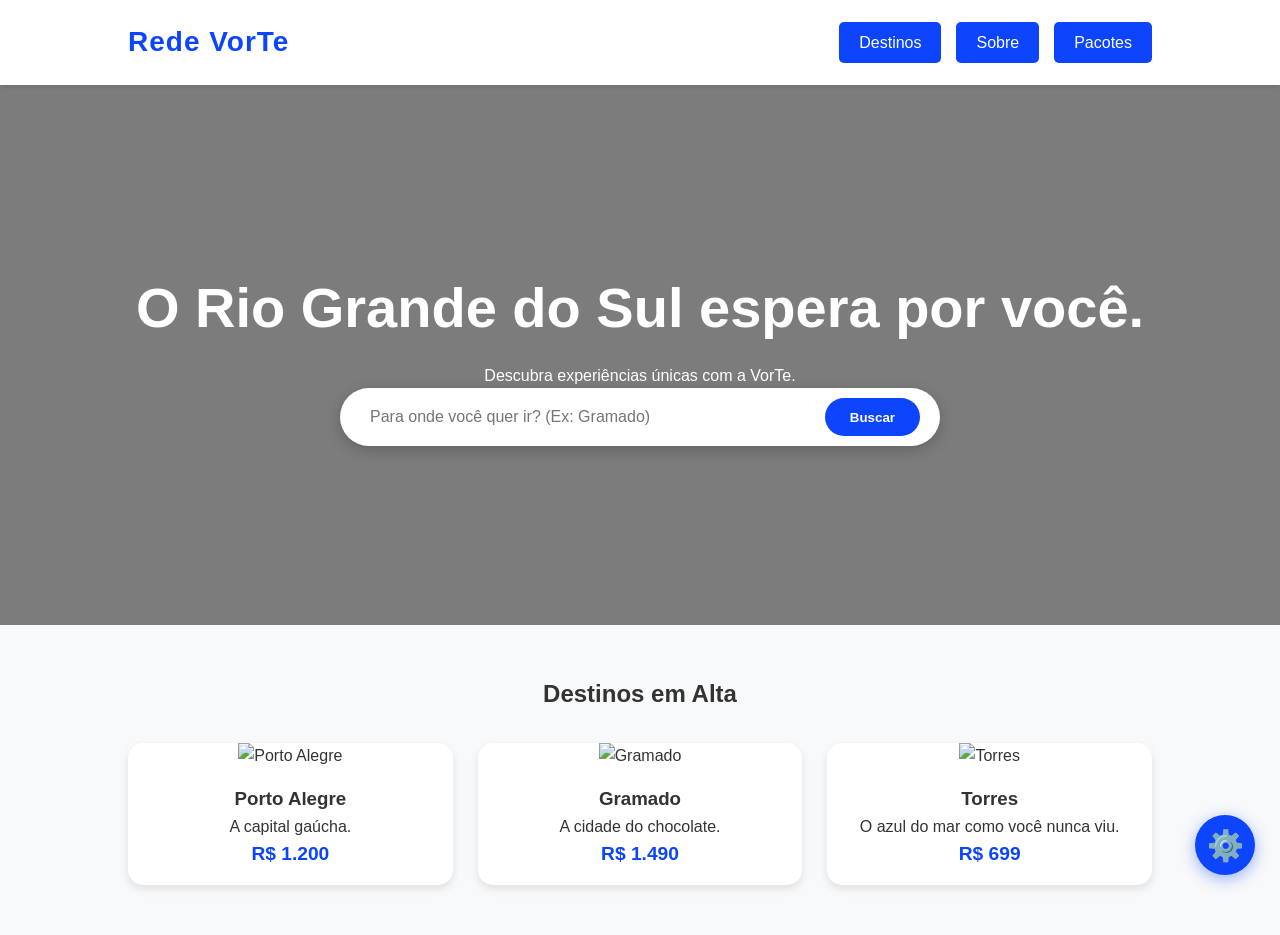
==== login.html @ 8953a27c "Add files via upload" ====
<!DOCTYPE html>
<html lang="pt-br">
<head>
    <meta charset="UTF-8">
    <meta name="viewport" content="width=device-width, initial-scale=1.0">
    <title>VorTe | Explore o Mundo</title>
    <style>
        /* Estilos Globais */
        * { margin: 0; padding: 0; box-sizing: border-box; font-family: 'Segoe UI', Tahoma, Geneva, Verdana, sans-serif; }
        body { background-color: #f8f9fa; color: #333; line-height: 1.6; }

        /* Cabeçalho */
        header {
            display: flex;
            justify-content: space-between;
            align-items: center;
            padding: 20px 10%;
            background: #fff;
            box-shadow: 0 2px 5px rgba(0,0,0,0.1);
            position: sticky;
            top: 0;
            z-index: 1000;
        }
        .logo { font-size: 28px; font-weight: bold; color: #0d45fd; letter-spacing: 1px; cursor: pointer; }
        
        /* Ajuste nos botões de navegação */
        nav { display: flex; gap: 15px; }
        nav a { 
            text-decoration: none; 
            color: white; 
            background-color: #0d45fd; 
            padding: 8px 20px; 
            border-radius: 5px; 
            font-weight: 500; 
            transition: 0.3s; 
        }
        nav a:hover { background-color: #0832b3; }

        /* Seção Hero */
        .hero {
            height: 60vh;
            background: linear-gradient(rgba(0,0,0,0.5), rgba(0,0,0,0.5)), 
                        url('https://www.rbsdirect.com.br/filestore/2/8/4/2/2/4/5_f3de34e56d194ad/5422482_0c01f1f8845a061.jpg?w=3840&format=webp');
            background-size: cover;
            background-position: center;
            display: flex;
            flex-direction: column;
            justify-content: center;
            align-items: center;
            text-align: center;
            color: white;
            padding: 0 20px;
        }
        .hero h1 { font-size: 3.5rem; margin-bottom: 10px; }

        /* Barra de Busca */
        .search-container {
            background: white;
            padding: 10px 20px;
            border-radius: 50px;
            display: flex;
            gap: 10px;
            box-shadow: 0 4px 15px rgba(0,0,0,0.2);
            width: 90%;
            max-width: 600px;
        }
        .search-container input {
            border: none;
            outline: none;
            padding: 10px;
            width: 100%;
            font-size: 1rem;
            color: #333;
        }
        .search-container button {
            background: #0d45fd;
            color: white;
            border: none;
            padding: 10px 25px;
            border-radius: 25px;
            cursor: pointer;
            font-weight: bold;
            transition: 0.3s;
        }
        .search-container button:hover { background: #0832b3; }

        /* Destinos */
        .destinations { padding: 50px 10%; text-align: center; }
        .grid {
            display: grid;
            grid-template-columns: repeat(auto-fit, minmax(250px, 1fr));
            gap: 25px;
            margin-top: 30px;
        }
        .card {
            background: white;
            border-radius: 15px;
            overflow: hidden;
            box-shadow: 0 4px 8px rgba(0,0,0,0.1);
            transition: 0.3s;
            cursor: pointer;
            display: block;
        }
        .card:hover { transform: translateY(-10px); box-shadow: 0 8px 20px rgba(0,0,0,0.15); }
        .card img { width: 100%; height: 200px; object-fit: cover; }
        .card-content { padding: 15px; }
        .price { color: #0d45fd; font-weight: bold; font-size: 1.2rem; }
        
        #no-results { display: none; margin-top: 20px; color: #666; }

        /* Estilos do Painel de Configuração */
.accessibility-menu { position: fixed; bottom: 20px; right: 20px; z-index: 9999; }
.gear-btn { 
    background: #0d45fd; color: white; width: 55px; height: 55px; 
    border-radius: 50%; border: none; cursor: pointer; font-size: 28px; 
    box-shadow: 0 4px 15px rgba(0,0,0,0.3); transition: 0.3s;
}
.gear-btn:hover { transform: rotate(90deg); background: #0832b3; }

.options-panel { 
    display: none; position: absolute; bottom: 70px; right: 0; 
    background: white; border-radius: 12px; padding: 15px; width: 220px; 
    box-shadow: 0 10px 25px rgba(0,0,0,0.2); border: 1px solid #eee;
}

.options-panel button { 
    width: 100%; padding: 10px; margin: 3px 0; border: none; 
    border-radius: 8px; cursor: pointer; font-weight: 600; 
    background: #f1f3f5; transition: 0.2s; 
}
.options-panel button:hover { background: #e2e6ea; }

/* REGRAS DE ALTO CONTRASTE */
body.high-contrast { 
    background-color: #000 !important; 
    color: #ffff00 !important; /* Amarelo no preto é o padrão de acessibilidade */
}
body.high-contrast header, 
body.high-contrast .card, 
body.high-contrast .options-panel,
body.high-contrast .search-container { 
    background-color: #000 !important; 
    border: 2px solid #fff !important; 
}
body.high-contrast a, 
body.high-contrast button, 
body.high-contrast h1, 
body.high-contrast h2, 
body.high-contrast h3, 
body.high-contrast p, 
body.high-contrast span { 
    color: #fff !important; 
}
body.high-contrast .pricing-button, 
body.high-contrast nav a {
    background-color: #fff !important;
    color: #000 !important;
}

/* Container do botão */
.accessibility-wrapper {
    position: fixed;
    bottom: 25px;
    right: 25px;
    z-index: 9999;
}

/* O Botão de Engrenagem */
.main-gear-btn {
    width: 60px;
    height: 60px;
    border-radius: 50%;
    background-color: #0d45fd;
    color: white;
    border: none;
    font-size: 30px;
    cursor: pointer;
    box-shadow: 0 4px 15px rgba(13, 69, 253, 0.4);
    transition: transform 0.3s cubic-bezier(0.175, 0.885, 0.32, 1.275), background 0.3s;
    display: flex;
    align-items: center;
    justify-content: center;
}

.main-gear-btn:hover {
    transform: scale(1.1) rotate(45deg);
    background-color: #0832b3;
}

/* O Painel de Opções */
.access-panel {
    display: none; /* Escondido por padrão */
    position: absolute;
    bottom: 75px;
    right: 0;
    width: 240px;
    background: white;
    border-radius: 15px;
    box-shadow: 0 10px 30px rgba(0,0,0,0.2);
    padding: 20px;
    border: 1px solid #e0e0e0;
    animation: slideUp 0.3s ease-out;
}

@keyframes slideUp {
    from { opacity: 0; transform: translateY(20px); }
    to { opacity: 1; transform: translateY(0); }
}

.panel-header {
    font-weight: bold;
    color: #333;
    margin-bottom: 15px;
    text-align: center;
    border-bottom: 1px solid #eee;
    padding-bottom: 10px;
}

.panel-group {
    margin-bottom: 15px;
}

.panel-group small {
    display: block;
    color: #888;
    margin-bottom: 5px;
    font-size: 11px;
    text-transform: uppercase;
}

.access-panel button {
    width: 100%;
    padding: 10px;
    margin: 4px 0;
    border: 1px solid #eee;
    background: #f9f9f9;
    border-radius: 8px;
    cursor: pointer;
    font-weight: 500;
    transition: 0.2s;
}

.access-panel button:hover { background: #f0f0f0; border-color: #0d45fd; }

.font-controls { display: flex; gap: 5px; }
.font-controls button { flex: 1; }

.btn-stop { color: #d9534f; }
.btn-contrast { background: #333 !important; color: white !important; }

/* Ajuste para Alto Contraste */
body.high-contrast .access-panel {
    background: #000;
    border: 2px solid #fff;
}
body.high-contrast .panel-header, body.high-contrast small { color: #fff; }


    </style>
</head>
<body>

    <header>
        <div class="logo" onclick="location.reload()">Rede VorTe</div>
        <nav>
            <a href="#destinos">Destinos</a>
            <a href="#" onclick="alert('VorTe Viagens - Criado em 2024')">Sobre</a>
            <a href="pacotes.html">Pacotes</a>
        </nav>
    </header>

    <section class="hero">
        <h1>O Rio Grande do Sul espera por você.</h1>
        <p>Descubra experiências únicas com a VorTe.</p>
        <div class="search-container">
            <input type="text" id="search-input" placeholder="Para onde você quer ir? (Ex: Gramado)">
            <button id="search-button">Buscar</button>
        </div>
    </section>

    <section class="destinations" id="destinos">
        <h2>Destinos em Alta</h2>
        <div id="no-results">Nenhum destino encontrado com esse nome.</div>
        <div class="grid" id="destinations-grid">
            
            <div class="card" data-name="porto alegre">
                <img src="https://jhdimoveis.com.br//web/vista.imobi/fotos/12580/ij0c0y_12580604aaac6743b8.jpg" alt="Porto Alegre">
                <div class="card-content">
                    <h3>Porto Alegre</h3>
                    <p>A capital gaúcha.</p>
                    <span class="price">R$ 1.200</span>
                </div>
            </div>

            <div class="card" data-name="gramado">
                <img src="https://blog.123milhas.com/wp-content/uploads/2022/09/conheca-cinco-hoteis-para-se-hospedar-em-gramado-rs-o-hotel-dincanto-conexao123.webp" alt="Gramado">
                <div class="card-content">
                    <h3>Gramado</h3>
                    <p>A cidade do chocolate.</p>
                    <span class="price">R$ 1.490</span>
                </div>
            </div>

            <div class="card" data-name="torres">
                <img src="https://www.chavesnamao.com.br/imn/0340X0250/N/60/imoveis/267169/35473499/rs-torres-centro-nao-encontrado-apartamento-a-venda-2-quartos-68f9016a-1.jpg" alt="Torres">
                <div class="card-content">
                    <h3>Torres</h3>
                    <p>O azul do mar como você nunca viu.</p>
                    <span class="price">R$ 699</span>
                </div>
            </div>


        <div class="accessibility-wrapper">
    <button class="main-gear-btn" id="gearBtn" onclick="toggleAccessMenu()" title="Configurações de Acessibilidade">
        ⚙️
    </button>

    <div class="access-panel" id="accessPanel">
        <div class="panel-header">Acessibilidade</div>
        
        <div class="panel-group">
            <small>Voz</small>
            <button onclick="readPage()">🔊 Ler Tela</button>
            <button onclick="stopReading()" class="btn-stop">⏹️ Parar Leitura</button>
        </div>

        <div class="panel-group">
            <small>Tamanho do Texto</small>
            <div class="font-controls">
                <button onclick="changeFontSize(2)">A+ ➕</button>
                <button onclick="changeFontSize(-2)">A- ➖</button>
            </div>
        </div>

        <div class="panel-group">
            <small>Visual</small>
            <button onclick="toggleContrast()" class="btn-contrast">🌓 Alto Contraste</button>
        </div>
    </div>
</div>



        </div>
    </section>

    <script>
        const searchInput = document.getElementById('search-input');
        const searchButton = document.getElementById('search-button');
        const cards = document.querySelectorAll('.card');
        const noResults = document.getElementById('no-results');

        function performSearch() {
            const searchTerm = searchInput.value.toLowerCase().trim();
            let hasResults = false;

            cards.forEach(card => {
                const destinationName = card.getAttribute('data-name');
                if (destinationName.includes(searchTerm)) {
                    card.style.display = 'block';
                    hasResults = true;
                } else {
                    card.style.display = 'none';
                }
            });

            noResults.style.display = hasResults ? 'none' : 'block';
        }

        searchButton.addEventListener('click', performSearch);
        searchInput.addEventListener('keypress', (e) => {
            if (e.key === 'Enter') performSearch();
        });

        cards.forEach(card => {
            card.addEventListener('click', () => {
                const name = card.querySelector('h3').innerText;
                alert('Você selecionou o destino: ' + name + '\nRedirecionando para reserva...');
            });
        });


        let currentFontSize = 16;
const synth = window.speechSynthesis;

// 1. Abrir/Fechar Menu
function toggleMenu() {
    const panel = document.getElementById('options-panel');
    panel.style.display = panel.style.display === 'block' ? 'none' : 'block';
}

// 2. Ouvir Textos (Leitor de Tela)
function readPage() {
    synth.cancel(); // Para qualquer leitura anterior
    const text = document.body.innerText;
    const utterance = new SpeechSynthesisUtterance(text);
    utterance.lang = 'pt-BR';
    utterance.rate = 1; // Velocidade normal
    synth.speak(utterance);
}

function stopReading() {
    synth.cancel();
}

// 3. Aumentar/Diminuir Fontes
function changeFontSize(amount) {
    currentFontSize += amount;
    // Limites de segurança para a fonte
    if (currentFontSize < 12) currentFontSize = 12;
    if (currentFontSize > 30) currentFontSize = 30;
    document.body.style.fontSize = currentFontSize + 'px';
}

// 4. Alto Contraste
function toggleContrast() {
    document.body.classList.toggle('high-contrast');
}

// Fechar menu ao clicar fora dele
window.addEventListener('click', function(e) {
    const panel = document.getElementById('options-panel');
    const gear = document.querySelector('.gear-btn');
    if (!panel.contains(e.target) && e.target !== gear) {
        panel.style.display = 'none';
    }
});

function toggleAccessMenu() {
    const panel = document.getElementById('accessPanel');
    if (panel.style.display === 'block') {
        panel.style.display = 'none';
    } else {
        panel.style.display = 'block';
    }
}

// Fecha o menu se clicar fora dele
window.onclick = function(event) {
    const panel = document.getElementById('accessPanel');
    const btn = document.getElementById('gearBtn');
    if (!panel.contains(event.target) && event.target !== btn) {
        panel.style.display = 'none';
    }
}

// Funções de ação (Reutilizando o que criamos)
let fontSize = 16;
function changeFontSize(s) {
    fontSize += s;
    document.body.style.fontSize = fontSize + "px";
}

function toggleContrast() {
    document.body.classList.toggle('high-contrast');
}

function readPage() {
    window.speechSynthesis.cancel();
    const texto = document.body.innerText;
    const msg = new SpeechSynthesisUtterance(texto);
    msg.lang = 'pt-BR';
    window.speechSynthesis.speak(msg);
}

function stopReading() {
    window.speechSynthesis.cancel();
}
    </script>

</body>
</html>
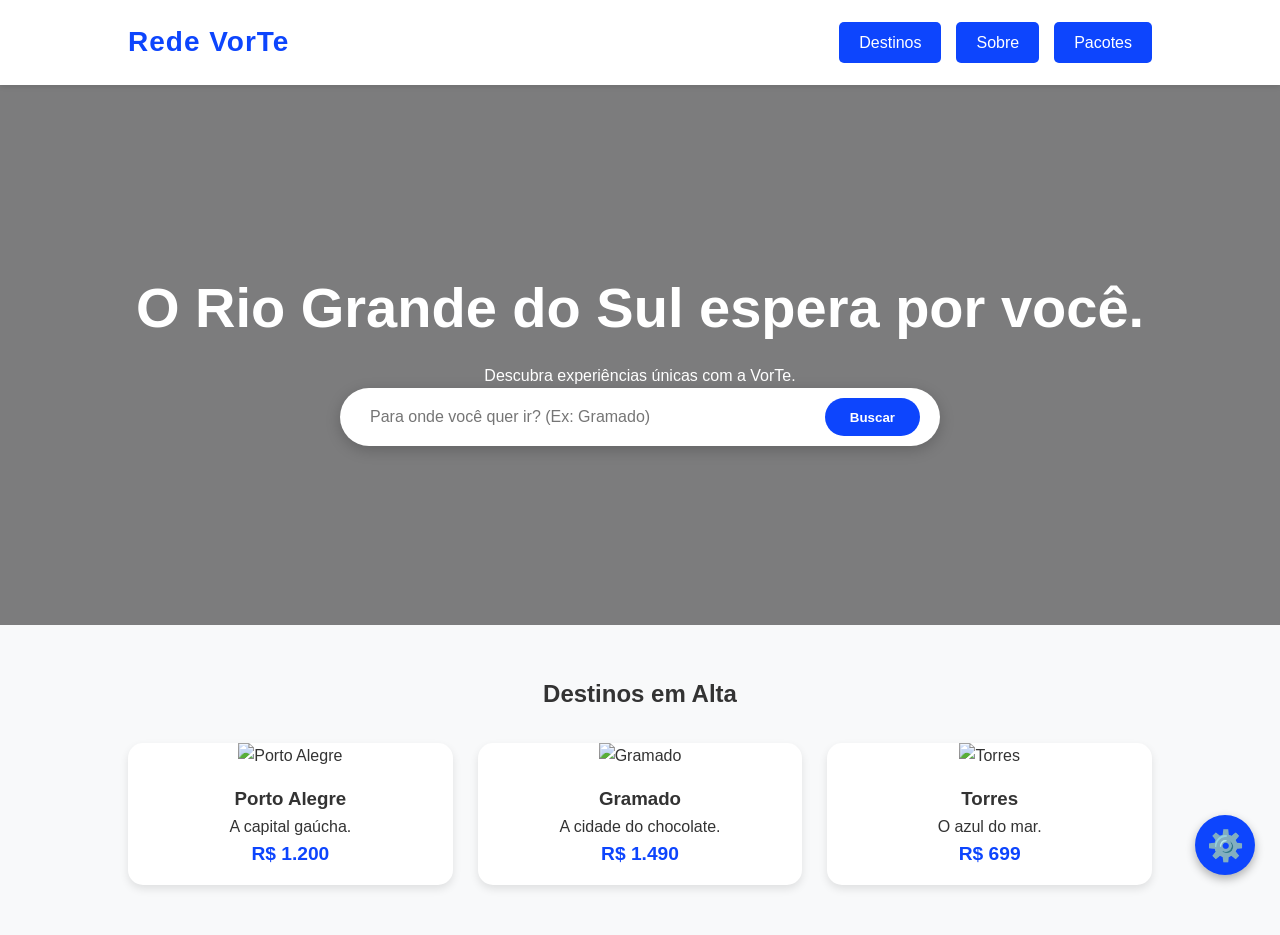
==== commit 81fd4586: "Add files via upload" ====
--- a/login.html
+++ b/login.html
@@ -6,8 +6,8 @@
     <title>VorTe | Explore o Mundo</title>
     <style>
         /* Estilos Globais */
-        * { margin: 0; padding: 0; box-sizing: border-box; font-family: 'Segoe UI', Tahoma, Geneva, Verdana, sans-serif; }
-        body { background-color: #f8f9fa; color: #333; line-height: 1.6; }
+        * { margin: 0; padding: 0; box-sizing: border-box; font-family: 'Poppins', 'Segoe UI', Tahoma, Geneva, Verdana, sans-serif; }
+        body { background-color: #f8f9fa; color: #333; line-height: 1.6; scroll-behavior: smooth; transition: font-size 0.2s ease; }
 
         /* Cabeçalho */
         header {
@@ -23,7 +23,6 @@
         }
         .logo { font-size: 28px; font-weight: bold; color: #0d45fd; letter-spacing: 1px; cursor: pointer; }
         
-        /* Ajuste nos botões de navegação */
         nav { display: flex; gap: 15px; }
         nav a { 
             text-decoration: none; 
@@ -64,198 +63,60 @@
             width: 90%;
             max-width: 600px;
         }
-        .search-container input {
-            border: none;
-            outline: none;
-            padding: 10px;
-            width: 100%;
-            font-size: 1rem;
-            color: #333;
-        }
-        .search-container button {
-            background: #0d45fd;
-            color: white;
-            border: none;
-            padding: 10px 25px;
-            border-radius: 25px;
-            cursor: pointer;
-            font-weight: bold;
-            transition: 0.3s;
-        }
+        .search-container input { border: none; outline: none; padding: 10px; width: 100%; font-size: 1rem; color: #333; }
+        .search-container button { background: #0d45fd; color: white; border: none; padding: 10px 25px; border-radius: 25px; cursor: pointer; font-weight: bold; transition: 0.3s; }
         .search-container button:hover { background: #0832b3; }
 
         /* Destinos */
         .destinations { padding: 50px 10%; text-align: center; }
-        .grid {
-            display: grid;
-            grid-template-columns: repeat(auto-fit, minmax(250px, 1fr));
-            gap: 25px;
-            margin-top: 30px;
-        }
-        .card {
-            background: white;
-            border-radius: 15px;
-            overflow: hidden;
-            box-shadow: 0 4px 8px rgba(0,0,0,0.1);
-            transition: 0.3s;
-            cursor: pointer;
-            display: block;
-        }
+        .grid { display: grid; grid-template-columns: repeat(auto-fit, minmax(250px, 1fr)); gap: 25px; margin-top: 30px; }
+        .card { background: white; border-radius: 15px; overflow: hidden; box-shadow: 0 4px 8px rgba(0,0,0,0.1); transition: 0.3s; cursor: pointer; display: block; }
         .card:hover { transform: translateY(-10px); box-shadow: 0 8px 20px rgba(0,0,0,0.15); }
         .card img { width: 100%; height: 200px; object-fit: cover; }
         .card-content { padding: 15px; }
         .price { color: #0d45fd; font-weight: bold; font-size: 1.2rem; }
-        
         #no-results { display: none; margin-top: 20px; color: #666; }
 
-        /* Estilos do Painel de Configuração */
-.accessibility-menu { position: fixed; bottom: 20px; right: 20px; z-index: 9999; }
-.gear-btn { 
-    background: #0d45fd; color: white; width: 55px; height: 55px; 
-    border-radius: 50%; border: none; cursor: pointer; font-size: 28px; 
-    box-shadow: 0 4px 15px rgba(0,0,0,0.3); transition: 0.3s;
-}
-.gear-btn:hover { transform: rotate(90deg); background: #0832b3; }
-
-.options-panel { 
-    display: none; position: absolute; bottom: 70px; right: 0; 
-    background: white; border-radius: 12px; padding: 15px; width: 220px; 
-    box-shadow: 0 10px 25px rgba(0,0,0,0.2); border: 1px solid #eee;
-}
-
-.options-panel button { 
-    width: 100%; padding: 10px; margin: 3px 0; border: none; 
-    border-radius: 8px; cursor: pointer; font-weight: 600; 
-    background: #f1f3f5; transition: 0.2s; 
-}
-.options-panel button:hover { background: #e2e6ea; }
-
-/* REGRAS DE ALTO CONTRASTE */
-body.high-contrast { 
-    background-color: #000 !important; 
-    color: #ffff00 !important; /* Amarelo no preto é o padrão de acessibilidade */
-}
-body.high-contrast header, 
-body.high-contrast .card, 
-body.high-contrast .options-panel,
-body.high-contrast .search-container { 
-    background-color: #000 !important; 
-    border: 2px solid #fff !important; 
-}
-body.high-contrast a, 
-body.high-contrast button, 
-body.high-contrast h1, 
-body.high-contrast h2, 
-body.high-contrast h3, 
-body.high-contrast p, 
-body.high-contrast span { 
-    color: #fff !important; 
-}
-body.high-contrast .pricing-button, 
-body.high-contrast nav a {
-    background-color: #fff !important;
-    color: #000 !important;
-}
-
-/* Container do botão */
-.accessibility-wrapper {
-    position: fixed;
-    bottom: 25px;
-    right: 25px;
-    z-index: 9999;
-}
-
-/* O Botão de Engrenagem */
-.main-gear-btn {
-    width: 60px;
-    height: 60px;
-    border-radius: 50%;
-    background-color: #0d45fd;
-    color: white;
-    border: none;
-    font-size: 30px;
-    cursor: pointer;
-    box-shadow: 0 4px 15px rgba(13, 69, 253, 0.4);
-    transition: transform 0.3s cubic-bezier(0.175, 0.885, 0.32, 1.275), background 0.3s;
-    display: flex;
-    align-items: center;
-    justify-content: center;
-}
-
-.main-gear-btn:hover {
-    transform: scale(1.1) rotate(45deg);
-    background-color: #0832b3;
-}
-
-/* O Painel de Opções */
-.access-panel {
-    display: none; /* Escondido por padrão */
-    position: absolute;
-    bottom: 75px;
-    right: 0;
-    width: 240px;
-    background: white;
-    border-radius: 15px;
-    box-shadow: 0 10px 30px rgba(0,0,0,0.2);
-    padding: 20px;
-    border: 1px solid #e0e0e0;
-    animation: slideUp 0.3s ease-out;
-}
-
-@keyframes slideUp {
-    from { opacity: 0; transform: translateY(20px); }
-    to { opacity: 1; transform: translateY(0); }
-}
-
-.panel-header {
-    font-weight: bold;
-    color: #333;
-    margin-bottom: 15px;
-    text-align: center;
-    border-bottom: 1px solid #eee;
-    padding-bottom: 10px;
-}
-
-.panel-group {
-    margin-bottom: 15px;
-}
-
-.panel-group small {
-    display: block;
-    color: #888;
-    margin-bottom: 5px;
-    font-size: 11px;
-    text-transform: uppercase;
-}
-
-.access-panel button {
-    width: 100%;
-    padding: 10px;
-    margin: 4px 0;
-    border: 1px solid #eee;
-    background: #f9f9f9;
-    border-radius: 8px;
-    cursor: pointer;
-    font-weight: 500;
-    transition: 0.2s;
-}
-
-.access-panel button:hover { background: #f0f0f0; border-color: #0d45fd; }
-
-.font-controls { display: flex; gap: 5px; }
-.font-controls button { flex: 1; }
-
-.btn-stop { color: #d9534f; }
-.btn-contrast { background: #333 !important; color: white !important; }
-
-/* Ajuste para Alto Contraste */
-body.high-contrast .access-panel {
-    background: #000;
-    border: 2px solid #fff;
-}
-body.high-contrast .panel-header, body.high-contrast small { color: #fff; }
-
-
+        /* ESTILOS DA PÁGINA DE PREÇOS (MODIFICADO: INVISÍVEL POR PADRÃO) */
+        .pricing-section { 
+            padding: 80px 10%; 
+            background-color: #ffffff; 
+            text-align: center; 
+            display: none; /* Escondido inicialmente */
+        }
+        .pricing-header { margin-bottom: 50px; }
+        .pricing-header h2 { font-size: 2.5rem; color: #333; }
+        .pricing-grid { display: grid; grid-template-columns: repeat(auto-fit, minmax(280px, 1fr)); gap: 30px; max-width: 1100px; margin: 0 auto; }
+        .pricing-card { background: #fff; border: 2px solid #f1f1f1; border-radius: 20px; padding: 40px 30px; transition: 0.3s; position: relative; display: flex; flex-direction: column; }
+        .pricing-card:hover { transform: scale(1.05); border-color: #0d45fd; box-shadow: 0 15px 30px rgba(13, 69, 253, 0.1); }
+        .pricing-card.popular { border-color: #0d45fd; background-color: #f8faff; }
+        .badge { position: absolute; top: -15px; left: 50%; transform: translateX(-50%); background: #0d45fd; color: white; padding: 5px 15px; border-radius: 20px; font-size: 0.8rem; font-weight: bold; }
+        .plan-name { font-size: 1.5rem; margin-bottom: 15px; color: #333; }
+        .plan-price { font-size: 3rem; font-weight: bold; color: #0d45fd; margin-bottom: 20px; }
+        .plan-price span { font-size: 1rem; color: #666; }
+        .features-list { list-style: none; margin-bottom: 30px; text-align: left; flex-grow: 1; }
+        .features-list li { margin-bottom: 12px; color: #555; display: flex; align-items: center; }
+        .features-list li::before { content: "✓"; color: #0d45fd; margin-right: 10px; font-weight: bold; }
+        .pricing-button { background-color: #0d45fd; color: white; text-decoration: none; padding: 15px; border-radius: 10px; font-weight: bold; transition: 0.3s; }
+        .pricing-button:hover { background-color: #0832b3; }
+
+        /* MODAL E ACESSIBILIDADE */
+        .modal { display: none; position: fixed; z-index: 2000; left: 0; top: 0; width: 100%; height: 100%; background-color: rgba(0,0,0,0.6); backdrop-filter: blur(3px); }
+        .modal-content { background-color: white; margin: 10% auto; padding: 30px; border-radius: 15px; width: 90%; max-width: 450px; position: relative; }
+        .close-modal { position: absolute; right: 20px; top: 15px; font-size: 24px; cursor: pointer; color: #666; }
+        
+        /* Ajustes no Painel de Acessibilidade */
+        .accessibility-wrapper { position: fixed; bottom: 25px; right: 25px; z-index: 9999; }
+        .main-gear-btn { width: 60px; height: 60px; border-radius: 50%; background-color: #0d45fd; color: white; border: none; font-size: 30px; cursor: pointer; display: flex; align-items: center; justify-content: center; box-shadow: 0 4px 10px rgba(0,0,0,0.3); }
+        .access-panel { display: none; position: absolute; bottom: 75px; right: 0; width: 240px; background: white; border-radius: 15px; padding: 20px; border: 1px solid #e0e0e0; box-shadow: 0 10px 30px rgba(0,0,0,0.2); }
+        .access-panel button { width: 100%; padding: 10px; margin-bottom: 8px; cursor: pointer; border-radius: 5px; border: 1px solid #ddd; background: #f9f9f9; font-weight: bold; }
+        .font-controls { display: flex; gap: 5px; margin-bottom: 8px; }
+        .font-controls button { flex: 1; margin-bottom: 0; }
+
+        /* ALTO CONTRASTE */
+        body.high-contrast { background-color: #000 !important; color: #ffff00 !important; }
+        body.high-contrast header, body.high-contrast .card, body.high-contrast .pricing-card, body.high-contrast .modal-content, body.high-contrast .access-panel { background-color: #000 !important; border: 2px solid #fff !important; }
+        body.high-contrast .pricing-button, body.high-contrast nav a, body.high-contrast .access-panel button { background: #fff !important; color: #000 !important; }
     </style>
 </head>
 <body>
@@ -264,8 +125,8 @@
         <div class="logo" onclick="location.reload()">Rede VorTe</div>
         <nav>
             <a href="#destinos">Destinos</a>
-            <a href="#" onclick="alert('VorTe Viagens - Criado em 2024')">Sobre</a>
-            <a href="pacotes.html">Pacotes</a>
+            <a href="javascript:void(0)" onclick="alert('VorTe Viagens - Criado em 2024')">Sobre</a>
+            <a href="javascript:void(0)" onclick="showPricing()">Pacotes</a>
         </nav>
     </header>
 
@@ -280,194 +141,153 @@
 
     <section class="destinations" id="destinos">
         <h2>Destinos em Alta</h2>
-        <div id="no-results">Nenhum destino encontrado com esse nome.</div>
+        <div id="no-results">Nenhum destino encontrado.</div>
         <div class="grid" id="destinations-grid">
+            <div class="card" data-name="porto alegre" onclick="openBooking('Porto Alegre')">
+                <img src="https://jhdimoveis.com.br//web/vista.imobi/fotos/12580/ij0c0y_12580604aaac6743b8.jpg" alt="Porto Alegre">
+                <div class="card-content"><h3>Porto Alegre</h3><p>A capital gaúcha.</p><span class="price">R$ 1.200</span></div>
+            </div>
+            <div class="card" data-name="gramado" onclick="openBooking('Gramado')">
+                <img src="https://blog.123milhas.com/wp-content/uploads/2022/09/conheca-cinco-hoteis-para-se-hospedar-em-gramado-rs-o-hotel-dincanto-conexao123.webp" alt="Gramado">
+                <div class="card-content"><h3>Gramado</h3><p>A cidade do chocolate.</p><span class="price">R$ 1.490</span></div>
+            </div>
+            <div class="card" data-name="torres" onclick="openBooking('Torres')">
+                <img src="https://www.chavesnamao.com.br/imn/0340X0250/N/60/imoveis/267169/35473499/rs-torres-centro-nao-encontrado-apartamento-a-venda-2-quartos-68f9016a-1.jpg" alt="Torres">
+                <div class="card-content"><h3>Torres</h3><p>O azul do mar.</p><span class="price">R$ 699</span></div>
+            </div>
+        </div>
+    </section>
+
+    <section class="pricing-section" id="pacotes">
+        <div class="pricing-header">
+            <h2>Escolha seu Plano de Aventura</h2>
+            <p>Pacotes exclusivos para todos os tipos de viajantes.</p>
+        </div>
+
+        <div class="pricing-grid">
+            <div class="pricing-card">
+                <h3 class="plan-name">Premium</h3>
+                <div class="plan-price">R$ 99<span>/mês</span></div>
+                <ul class="features-list">
+                    <li>Acesso a ofertas relâmpago</li>
+                    <li>Suporte por e-mail 24h</li>
+                    <li>Guia digital de destinos</li>
+                    <li>Check-in prioritário</li>
+                </ul>
+                <a href="javascript:void(0)" class="pricing-button" onclick="confirmPlan('Premium')">Assinar Agora</a>
+            </div>
+
+            <div class="pricing-card popular">
+                <div class="badge">MAIS VENDIDO</div>
+                <h3 class="plan-name">Viajante Pro</h3>
+                <div class="plan-price">R$ 199<span>/mês</span></div>
+                <ul class="features-list">
+                    <li>Tudo do plano Explorador</li>
+                    <li>Seguro viagem incluso</li>
+                    <li>Concierge personalizado</li>
+                    <li>Desconto de 15% em hotéis</li>
+                </ul>
+                <a href="javascript:void(0)" class="pricing-button" onclick="confirmPlan('Viajante Pro')">Assinar Agora</a>
+            </div>
+
+            <div class="pricing-card">
+                <h3 class="plan-name">Viajante VorTe</h3>
+                <div class="plan-price">R$ 399<span>/mês</span></div>
+                <ul class="features-list">
+                    <li>Tudo do plano Pro</li>
+                    <li>Acesso a salas VIP</li>
+                    <li>Upgrade de cabine gratuito*</li>
+                    <li>Cancelamento flexível</li>
+                </ul>
+                <a href="javascript:void(0)" class="pricing-button" onclick="confirmPlan('Viajante VorTe')">Assinar Agora</a>
+            </div>
+        </div>
+    </section>
+
+    <div id="bookingModal" class="modal">
+        <div class="modal-content">
+            <span class="close-modal" onclick="closeBooking()">&times;</span>
+            <h2>Agendar Viagem</h2>
+            <p id="selected-destination" style="margin-bottom: 20px; font-weight: bold;"></p>
+            <form onsubmit="confirmBooking(event)">
+                <input type="text" placeholder="Seu Nome" required style="width:100%; padding:10px; margin-bottom:10px;">
+                <input type="date" required style="width:100%; padding:10px; margin-bottom:10px;">
+                <button type="submit" class="pricing-button" style="width:100%; border:none;">Confirmar</button>
+            </form>
+        </div>
+    </div>
+
+    <div class="accessibility-wrapper">
+        <button class="main-gear-btn" onclick="toggleAccessMenu()">⚙️</button>
+        <div class="access-panel" id="accessPanel">
+            <h4 style="margin-bottom:10px; text-align:center;">Acessibilidade</h4>
             
-            <div class="card" data-name="porto alegre">
-                <img src="https://jhdimoveis.com.br//web/vista.imobi/fotos/12580/ij0c0y_12580604aaac6743b8.jpg" alt="Porto Alegre">
-                <div class="card-content">
-                    <h3>Porto Alegre</h3>
-                    <p>A capital gaúcha.</p>
-                    <span class="price">R$ 1.200</span>
-                </div>
-            </div>
-
-            <div class="card" data-name="gramado">
-                <img src="https://blog.123milhas.com/wp-content/uploads/2022/09/conheca-cinco-hoteis-para-se-hospedar-em-gramado-rs-o-hotel-dincanto-conexao123.webp" alt="Gramado">
-                <div class="card-content">
-                    <h3>Gramado</h3>
-                    <p>A cidade do chocolate.</p>
-                    <span class="price">R$ 1.490</span>
-                </div>
-            </div>
-
-            <div class="card" data-name="torres">
-                <img src="https://www.chavesnamao.com.br/imn/0340X0250/N/60/imoveis/267169/35473499/rs-torres-centro-nao-encontrado-apartamento-a-venda-2-quartos-68f9016a-1.jpg" alt="Torres">
-                <div class="card-content">
-                    <h3>Torres</h3>
-                    <p>O azul do mar como você nunca viu.</p>
-                    <span class="price">R$ 699</span>
-                </div>
-            </div>
-
-
-        <div class="accessibility-wrapper">
-    <button class="main-gear-btn" id="gearBtn" onclick="toggleAccessMenu()" title="Configurações de Acessibilidade">
-        ⚙️
-    </button>
-
-    <div class="access-panel" id="accessPanel">
-        <div class="panel-header">Acessibilidade</div>
-        
-        <div class="panel-group">
-            <small>Voz</small>
+            <div class="font-controls">
+                <button onclick="changeFontSize(2)">Aumentar A+</button>
+                <button onclick="changeFontSize(-2)">Diminuir A-</button>
+            </div>
+
             <button onclick="readPage()">🔊 Ler Tela</button>
-            <button onclick="stopReading()" class="btn-stop">⏹️ Parar Leitura</button>
-        </div>
-
-        <div class="panel-group">
-            <small>Tamanho do Texto</small>
-            <div class="font-controls">
-                <button onclick="changeFontSize(2)">A+ ➕</button>
-                <button onclick="changeFontSize(-2)">A- ➖</button>
-            </div>
-        </div>
-
-        <div class="panel-group">
-            <small>Visual</small>
-            <button onclick="toggleContrast()" class="btn-contrast">🌓 Alto Contraste</button>
+            <button onclick="stopReading()" style="color:red; border-color:red;">⏹️ Parar Leitura</button>
+            <button onclick="toggleContrast()">🌓 Alto Contraste</button>
         </div>
     </div>
-</div>
-
-
-
-        </div>
-    </section>
 
     <script>
-        const searchInput = document.getElementById('search-input');
-        const searchButton = document.getElementById('search-button');
-        const cards = document.querySelectorAll('.card');
-        const noResults = document.getElementById('no-results');
-
+        // Funções de Busca, Modal e Planos
         function performSearch() {
-            const searchTerm = searchInput.value.toLowerCase().trim();
-            let hasResults = false;
-
-            cards.forEach(card => {
-                const destinationName = card.getAttribute('data-name');
-                if (destinationName.includes(searchTerm)) {
-                    card.style.display = 'block';
-                    hasResults = true;
-                } else {
-                    card.style.display = 'none';
-                }
+            const term = document.getElementById('search-input').value.toLowerCase();
+            const cards = document.querySelectorAll('.card');
+            let found = false;
+            cards.forEach(c => {
+                const visible = c.getAttribute('data-name').includes(term);
+                c.style.display = visible ? 'block' : 'none';
+                if(visible) found = true;
             });
-
-            noResults.style.display = hasResults ? 'none' : 'block';
-        }
-
-        searchButton.addEventListener('click', performSearch);
-        searchInput.addEventListener('keypress', (e) => {
-            if (e.key === 'Enter') performSearch();
-        });
-
-        cards.forEach(card => {
-            card.addEventListener('click', () => {
-                const name = card.querySelector('h3').innerText;
-                alert('Você selecionou o destino: ' + name + '\nRedirecionando para reserva...');
-            });
-        });
-
+            document.getElementById('no-results').style.display = found ? 'none' : 'block';
+        }
+        document.getElementById('search-button').addEventListener('click', performSearch);
+
+        function openBooking(dest) {
+            document.getElementById('selected-destination').innerText = "Destino: " + dest;
+            document.getElementById('bookingModal').style.display = 'block';
+        }
+        function closeBooking() { document.getElementById('bookingModal').style.display = 'none'; }
+        function confirmBooking(e) { e.preventDefault(); alert("Agendamento solicitado!"); closeBooking(); }
+        
+        function confirmPlan(plan) { alert("Parabéns! Você escolheu o plano " + plan + ". Redirecionando para o pagamento..."); }
+
+        // Função para mostrar pacotes e rolar até eles
+        function showPricing() {
+            const section = document.getElementById('pacotes');
+            section.style.display = 'block';
+            section.scrollIntoView({ behavior: 'smooth' });
+        }
+
+        // Acessibilidade
+        function toggleAccessMenu() { 
+            const p = document.getElementById('accessPanel'); 
+            p.style.display = p.style.display === 'block' ? 'none' : 'block'; 
+        }
 
         let currentFontSize = 16;
-const synth = window.speechSynthesis;
-
-// 1. Abrir/Fechar Menu
-function toggleMenu() {
-    const panel = document.getElementById('options-panel');
-    panel.style.display = panel.style.display === 'block' ? 'none' : 'block';
-}
-
-// 2. Ouvir Textos (Leitor de Tela)
-function readPage() {
-    synth.cancel(); // Para qualquer leitura anterior
-    const text = document.body.innerText;
-    const utterance = new SpeechSynthesisUtterance(text);
-    utterance.lang = 'pt-BR';
-    utterance.rate = 1; // Velocidade normal
-    synth.speak(utterance);
-}
-
-function stopReading() {
-    synth.cancel();
-}
-
-// 3. Aumentar/Diminuir Fontes
-function changeFontSize(amount) {
-    currentFontSize += amount;
-    // Limites de segurança para a fonte
-    if (currentFontSize < 12) currentFontSize = 12;
-    if (currentFontSize > 30) currentFontSize = 30;
-    document.body.style.fontSize = currentFontSize + 'px';
-}
-
-// 4. Alto Contraste
-function toggleContrast() {
-    document.body.classList.toggle('high-contrast');
-}
-
-// Fechar menu ao clicar fora dele
-window.addEventListener('click', function(e) {
-    const panel = document.getElementById('options-panel');
-    const gear = document.querySelector('.gear-btn');
-    if (!panel.contains(e.target) && e.target !== gear) {
-        panel.style.display = 'none';
-    }
-});
-
-function toggleAccessMenu() {
-    const panel = document.getElementById('accessPanel');
-    if (panel.style.display === 'block') {
-        panel.style.display = 'none';
-    } else {
-        panel.style.display = 'block';
-    }
-}
-
-// Fecha o menu se clicar fora dele
-window.onclick = function(event) {
-    const panel = document.getElementById('accessPanel');
-    const btn = document.getElementById('gearBtn');
-    if (!panel.contains(event.target) && event.target !== btn) {
-        panel.style.display = 'none';
-    }
-}
-
-// Funções de ação (Reutilizando o que criamos)
-let fontSize = 16;
-function changeFontSize(s) {
-    fontSize += s;
-    document.body.style.fontSize = fontSize + "px";
-}
-
-function toggleContrast() {
-    document.body.classList.toggle('high-contrast');
-}
-
-function readPage() {
-    window.speechSynthesis.cancel();
-    const texto = document.body.innerText;
-    const msg = new SpeechSynthesisUtterance(texto);
-    msg.lang = 'pt-BR';
-    window.speechSynthesis.speak(msg);
-}
-
-function stopReading() {
-    window.speechSynthesis.cancel();
-}
+        function changeFontSize(amount) {
+            currentFontSize += amount;
+            // Limites para não quebrar o layout
+            if(currentFontSize < 12) currentFontSize = 12;
+            if(currentFontSize > 24) currentFontSize = 24;
+            document.body.style.fontSize = currentFontSize + 'px';
+        }
+
+        function toggleContrast() { document.body.classList.toggle('high-contrast'); }
+        
+        function readPage() {
+            window.speechSynthesis.cancel(); // Para leituras anteriores
+            const msg = new SpeechSynthesisUtterance(document.body.innerText);
+            msg.lang = 'pt-BR';
+            window.speechSynthesis.speak(msg);
+        }
+        function stopReading() { window.speechSynthesis.cancel(); }
     </script>
-
 </body>
 </html>
